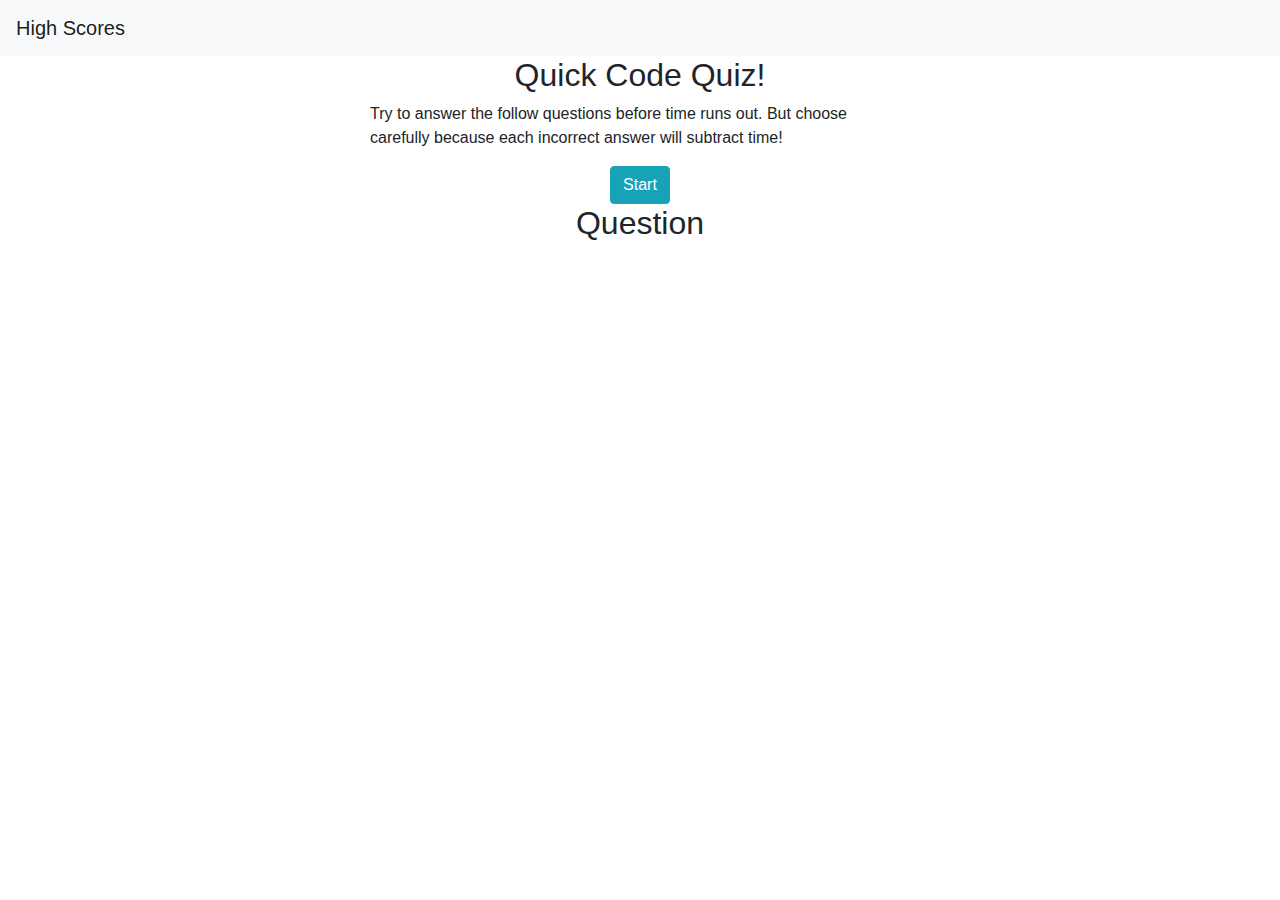
==== index.html @ 281f47e3 "Initial Setup" ====
<!doctype html>
<html lang="en">
  <head>
    <!-- Required meta tags -->
    <meta charset="utf-8">
    <meta name="viewport" content="width=device-width, initial-scale=1, shrink-to-fit=no">

    <!-- Bootstrap CSS -->
    <link rel="stylesheet" href="https://stackpath.bootstrapcdn.com/bootstrap/4.4.1/css/bootstrap.min.css" integrity="sha384-Vkoo8x4CGsO3+Hhxv8T/Q5PaXtkKtu6ug5TOeNV6gBiFeWPGFN9MuhOf23Q9Ifjh" crossorigin="anonymous">

    <title>Quick Code Quiz</title>
  </head>
  <body>

    <!-- Navbar -->
    <nav class="navbar navbar-light bg-light">
        <a class="navbar-brand" href="./scores.html">High Scores</a>
    </nav>

    <!-- instructions -->
    <div class="container" id="instructions">
        <div class="row">
            <div class="col-lg-6 col-sm-12 mx-auto">
                <p class="h2 text-center">Quick Code Quiz!</p>
                <p>Try to answer the follow questions before time runs out. But choose carefully because each incorrect answer will subtract time!</p>
                <div class="text-center">
                <button type="button" class="btn btn-info" id="strBtn">Start</button>
                </div>
            </div>
        </div>
    </div>

    <!-- quiz questions -->
    <div class="container quizwindow" >
        <div class="row quizwindow" id="quiz">
            <div class="col-lg-6 col-sm-12 mx-auto quizwindow">
                <p class="h2 text-center quizwindow">Question</p>

        </div>
    </div>

    <!-- Optional JavaScript -->
    <!-- jQuery first, then Popper.js, then Bootstrap JS -->
    <script src="https://code.jquery.com/jquery-3.4.1.slim.min.js" integrity="sha384-J6qa4849blE2+poT4WnyKhv5vZF5SrPo0iEjwBvKU7imGFAV0wwj1yYfoRSJoZ+n" crossorigin="anonymous"></script>
    <script src="https://cdn.jsdelivr.net/npm/popper.js@1.16.0/dist/umd/popper.min.js" integrity="sha384-Q6E9RHvbIyZFJoft+2mJbHaEWldlvI9IOYy5n3zV9zzTtmI3UksdQRVvoxMfooAo" crossorigin="anonymous"></script>
    <script src="https://stackpath.bootstrapcdn.com/bootstrap/4.4.1/js/bootstrap.min.js" integrity="sha384-wfSDF2E50Y2D1uUdj0O3uMBJnjuUD4Ih7YwaYd1iqfktj0Uod8GCExl3Og8ifwB6" crossorigin="anonymous"></script>

    <!-- Custom JavaScript -->
    <script src="script.js"></script>
  </body>
</html>
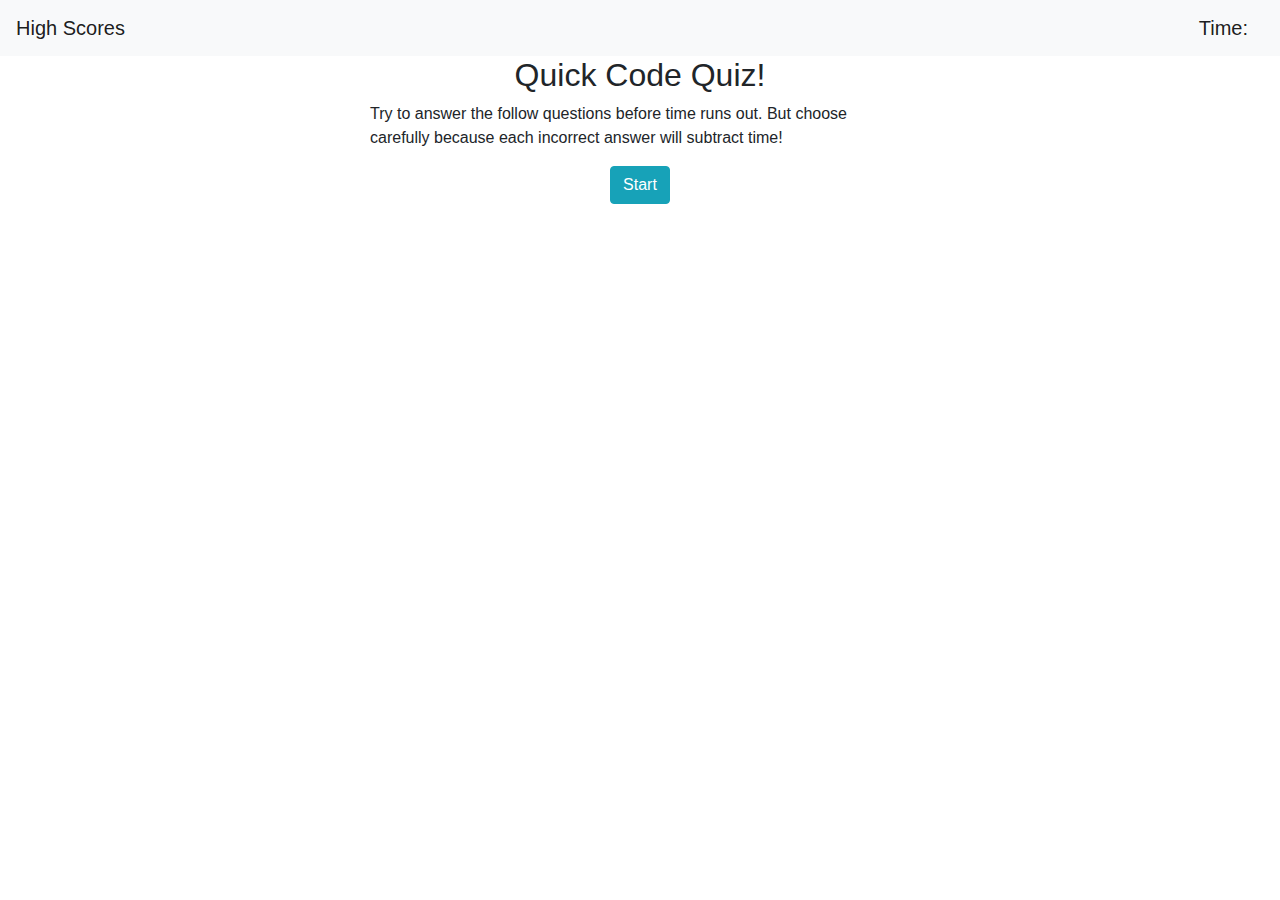
==== commit 6a23f051: "added time section to navbar" ====
--- a/index.html
+++ b/index.html
@@ -8,6 +8,9 @@
     <!-- Bootstrap CSS -->
     <link rel="stylesheet" href="https://stackpath.bootstrapcdn.com/bootstrap/4.4.1/css/bootstrap.min.css" integrity="sha384-Vkoo8x4CGsO3+Hhxv8T/Q5PaXtkKtu6ug5TOeNV6gBiFeWPGFN9MuhOf23Q9Ifjh" crossorigin="anonymous">
 
+    <!-- Custom CSS -->
+    <link rel="stylesheet" href="style.css">
+
     <title>Quick Code Quiz</title>
   </head>
   <body>
@@ -15,26 +18,28 @@
     <!-- Navbar -->
     <nav class="navbar navbar-light bg-light">
         <a class="navbar-brand" href="./scores.html">High Scores</a>
+        <span class="navbar-brand mb-0 h1 ml-auto">Time:</span>
     </nav>
 
     <!-- instructions -->
-    <div class="container" id="instructions">
+    <div class="container" id="start">
         <div class="row">
             <div class="col-lg-6 col-sm-12 mx-auto">
                 <p class="h2 text-center">Quick Code Quiz!</p>
                 <p>Try to answer the follow questions before time runs out. But choose carefully because each incorrect answer will subtract time!</p>
                 <div class="text-center">
-                <button type="button" class="btn btn-info" id="strBtn">Start</button>
+                <button type="button" class="btn btn-info" id="strBtn" onclick="quizQuestions()">Start</button>
                 </div>
             </div>
         </div>
     </div>
 
     <!-- quiz questions -->
-    <div class="container quizwindow" >
-        <div class="row quizwindow" id="quiz">
-            <div class="col-lg-6 col-sm-12 mx-auto quizwindow">
-                <p class="h2 text-center quizwindow">Question</p>
+    <div class="container" id="quizWindow">
+        <div class="row">
+            <div class="col-lg-6 col-sm-12 mx-auto">
+                <p class="h2 text-center">Question</p>
+                <ol></ol>
 
         </div>
     </div>
--- a/style.css
+++ b/style.css
@@ -0,0 +1,3 @@
+#quizWindow {
+    display: none;
+  }
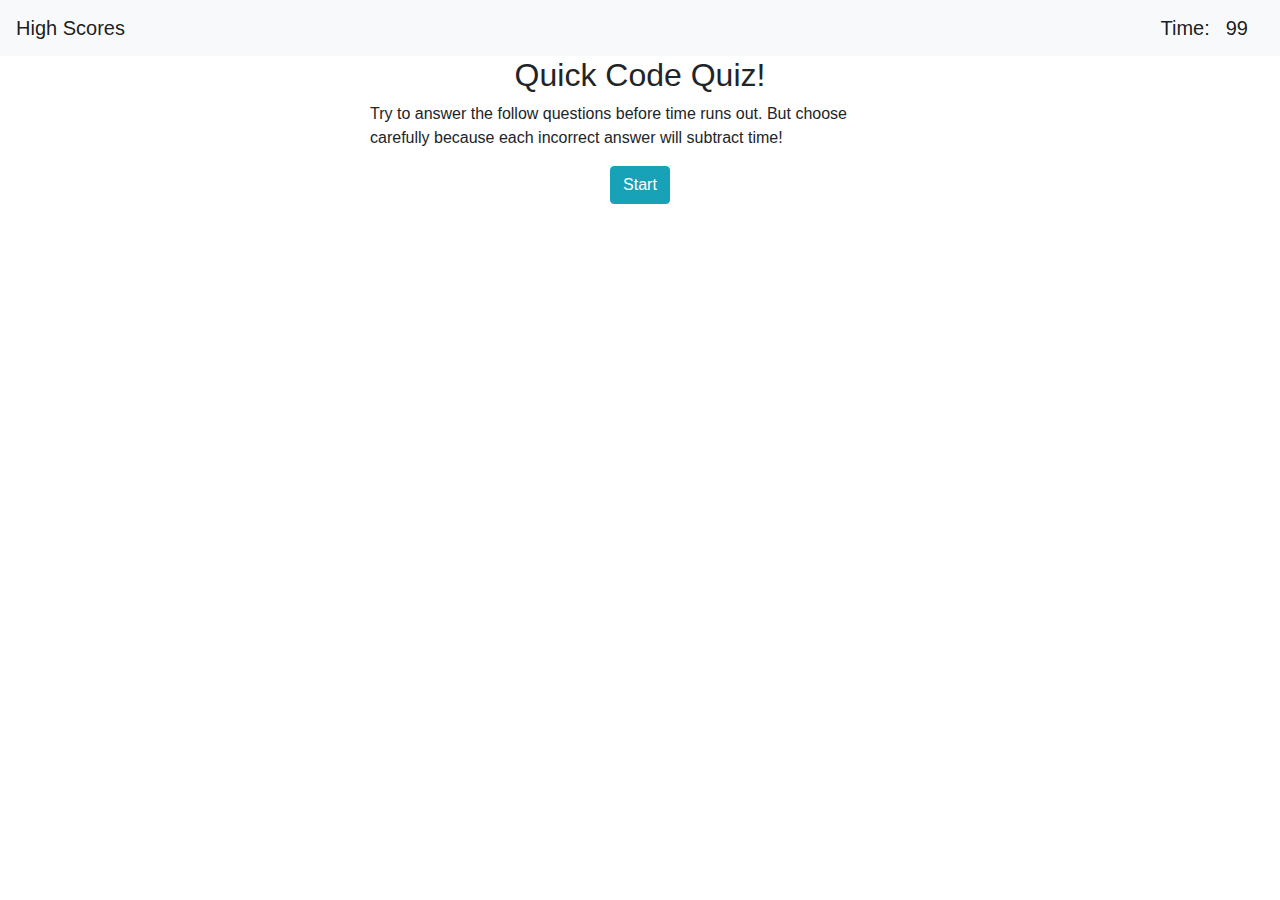
==== commit fdd8afb0: "timeLeft varible displays on index.html" ====
--- a/index.html
+++ b/index.html
@@ -19,6 +19,7 @@
     <nav class="navbar navbar-light bg-light">
         <a class="navbar-brand" href="./scores.html">High Scores</a>
         <span class="navbar-brand mb-0 h1 ml-auto">Time:</span>
+        <span class="navbar-brand mb-0 h1" id="timer"></span>
     </nav>
 
     <!-- instructions -->
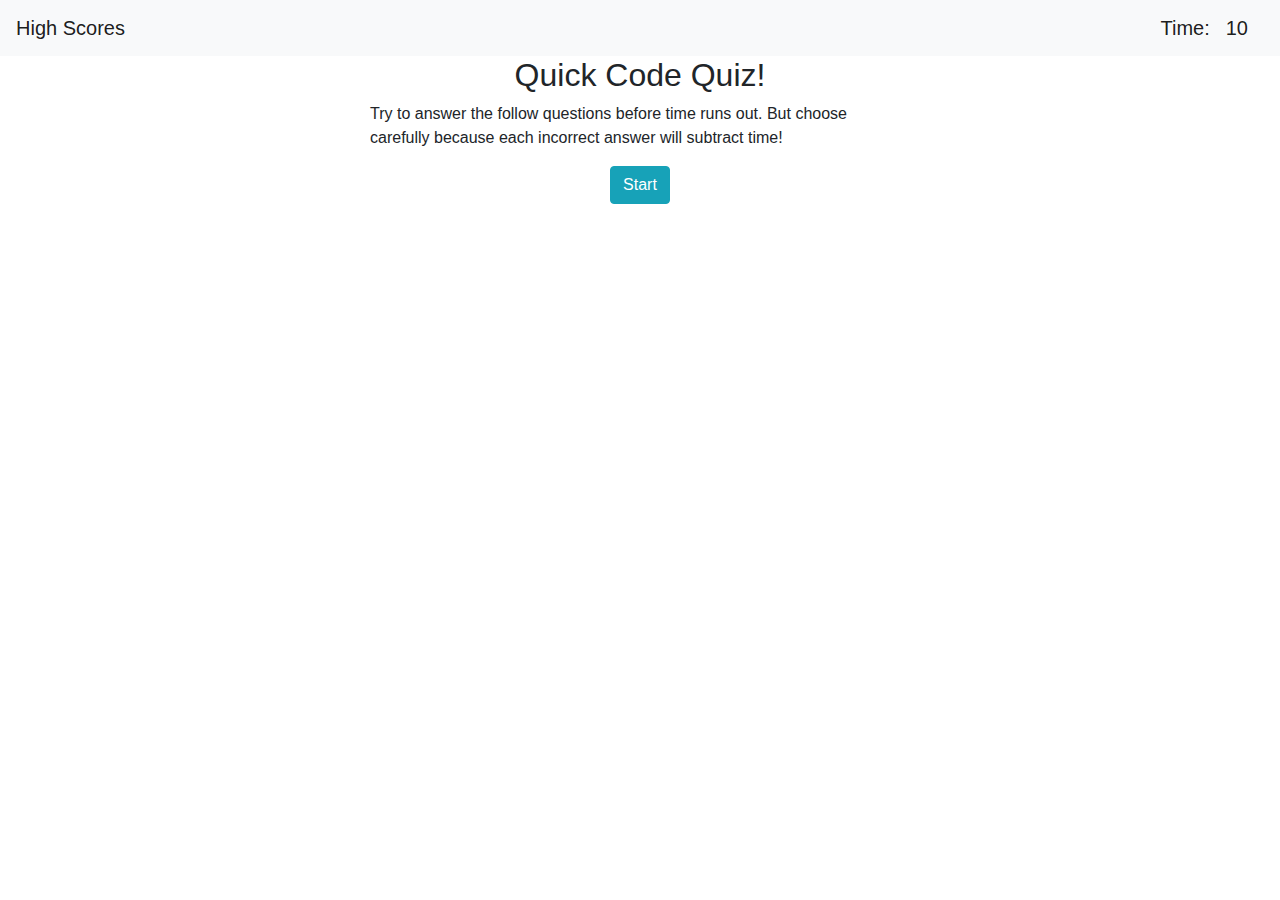
==== commit d2a86b1d: "added game over window" ====
--- a/index.html
+++ b/index.html
@@ -42,8 +42,20 @@
                 <p class="h2 text-center">Question</p>
                 <ol></ol>
 
+          </div>
         </div>
     </div>
+
+    <!-- Game Over Screen -->
+    <div class="container" id="gameOverWindow">
+        <div class="row">
+            <div class="col-lg-6 col-sm-12 mx-auto">
+                <p class="h2 text-center">Game Over!</p>
+
+            </div>
+        </div>
+    </div>
+
 
     <!-- Optional JavaScript -->
     <!-- jQuery first, then Popper.js, then Bootstrap JS -->
--- a/style.css
+++ b/style.css
@@ -1,3 +1,7 @@
 #quizWindow {
     display: none;
   }
+
+#gameOverWindow {
+    display: none;
+}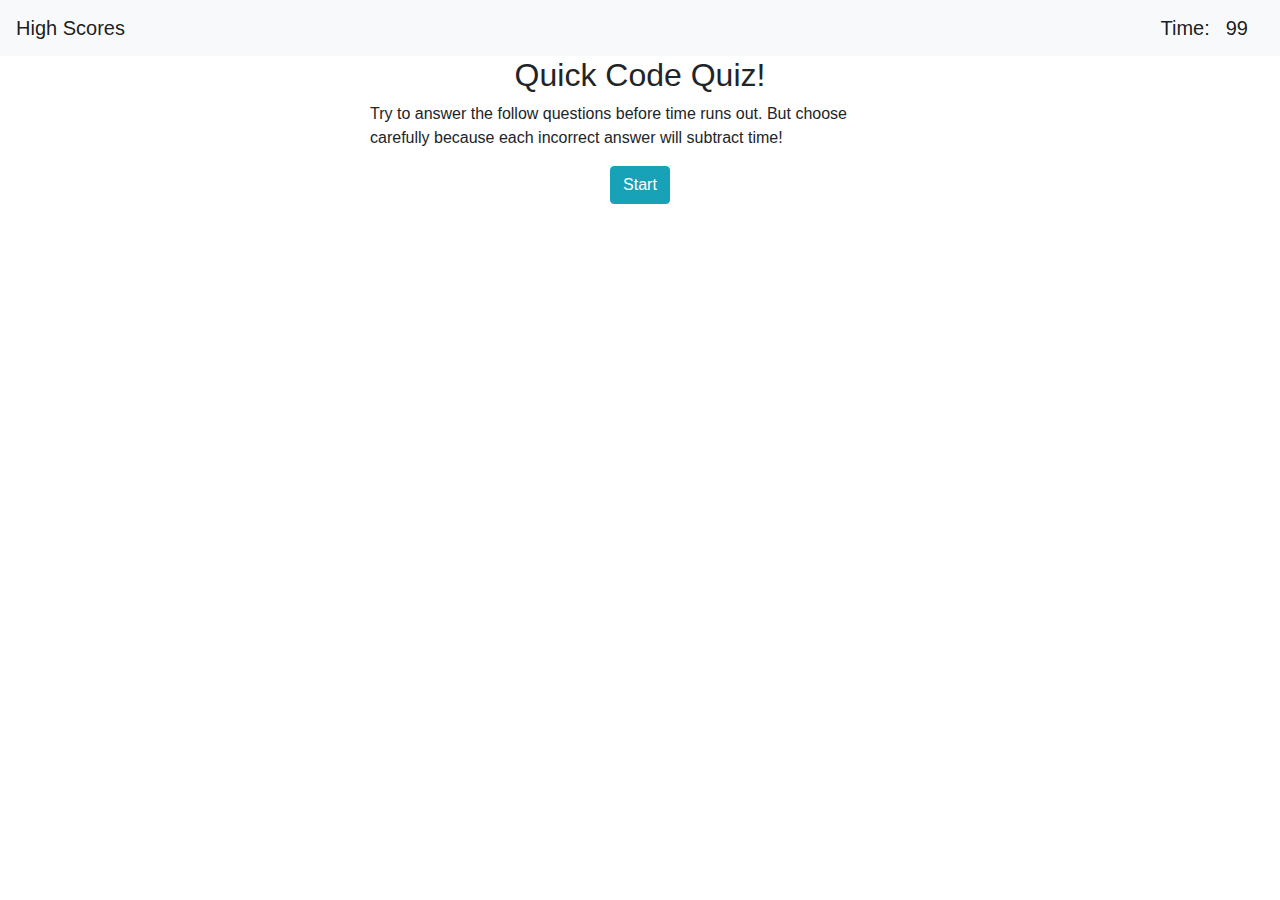
==== commit e7367eba: "Quiz displays question and choices" ====
--- a/index.html
+++ b/index.html
@@ -39,9 +39,8 @@
     <div class="container" id="quizWindow">
         <div class="row">
             <div class="col-lg-6 col-sm-12 mx-auto">
-                <p class="h2 text-center">Question</p>
-                <ol></ol>
-
+                <p class="h2 text-center" id="winQuestion"></p>
+                <ol id="qChoices"></ol>
           </div>
         </div>
     </div>
